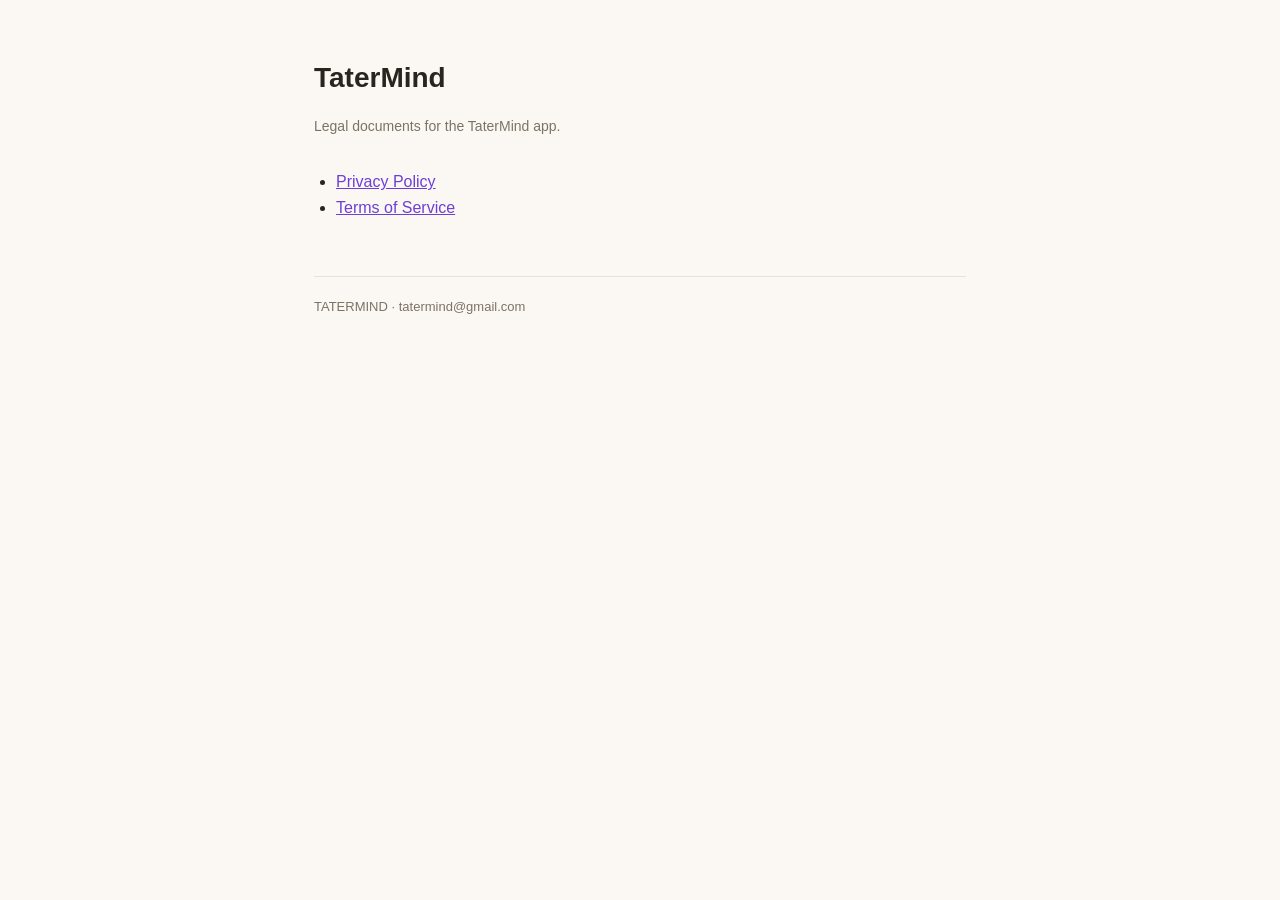
==== index.html @ 177fed19 "Add TaterMind privacy policy and terms of service pages" ====
<!doctype html>
<html lang="en">
<head>
<meta charset="utf-8">
<meta name="viewport" content="width=device-width,initial-scale=1">
<title>TaterMind — Legal</title>
<link rel="stylesheet" href="style.css">
</head>
<body>
<div class="page">
  <h1>TaterMind</h1>
  <p class="updated">Legal documents for the TaterMind app.</p>
  <ul>
    <li><a href="privacy-policy.html">Privacy Policy</a></li>
    <li><a href="terms-of-service.html">Terms of Service</a></li>
  </ul>
  <footer>TATERMIND · tatermind@gmail.com</footer>
</div>
</body>
</html>
---- style.css ----
:root {
  color-scheme: light dark;
  --bg: #fbf8f3;
  --ink: #2a241e;
  --muted: #7c7266;
  --border: #e8e1d5;
  --accent: #6d3fd6;
}
@media (prefers-color-scheme: dark) {
  :root {
    --bg: #17130f;
    --ink: #f1eae0;
    --muted: #a79c8c;
    --border: #342c22;
    --accent: #a586f2;
  }
}
* { box-sizing: border-box; }
html, body { margin: 0; padding: 0; }
body {
  background: var(--bg);
  color: var(--ink);
  font-family: -apple-system, "Segoe UI", "Helvetica Neue", Arial, sans-serif;
  font-size: 16px;
  line-height: 1.6;
}
.page {
  max-width: 700px;
  margin: 0 auto;
  padding: 56px 24px 96px;
}
h1 { font-size: 28px; margin: 0 0 6px; }
h2 { font-size: 19px; margin: 32px 0 10px; }
.updated { color: var(--muted); font-size: 14px; margin-bottom: 32px; }
p, li { color: var(--ink); }
ul { padding-left: 22px; }
a { color: var(--accent); }
table { border-collapse: collapse; width: 100%; margin: 12px 0; font-size: 14px; }
th, td { text-align: left; padding: 8px 10px; border: 1px solid var(--border); }
th { background: transparent; color: var(--muted); font-weight: 600; }
nav { margin-bottom: 40px; font-size: 14px; }
nav a { margin-right: 16px; }
footer { margin-top: 56px; padding-top: 20px; border-top: 1px solid var(--border); font-size: 13px; color: var(--muted); }
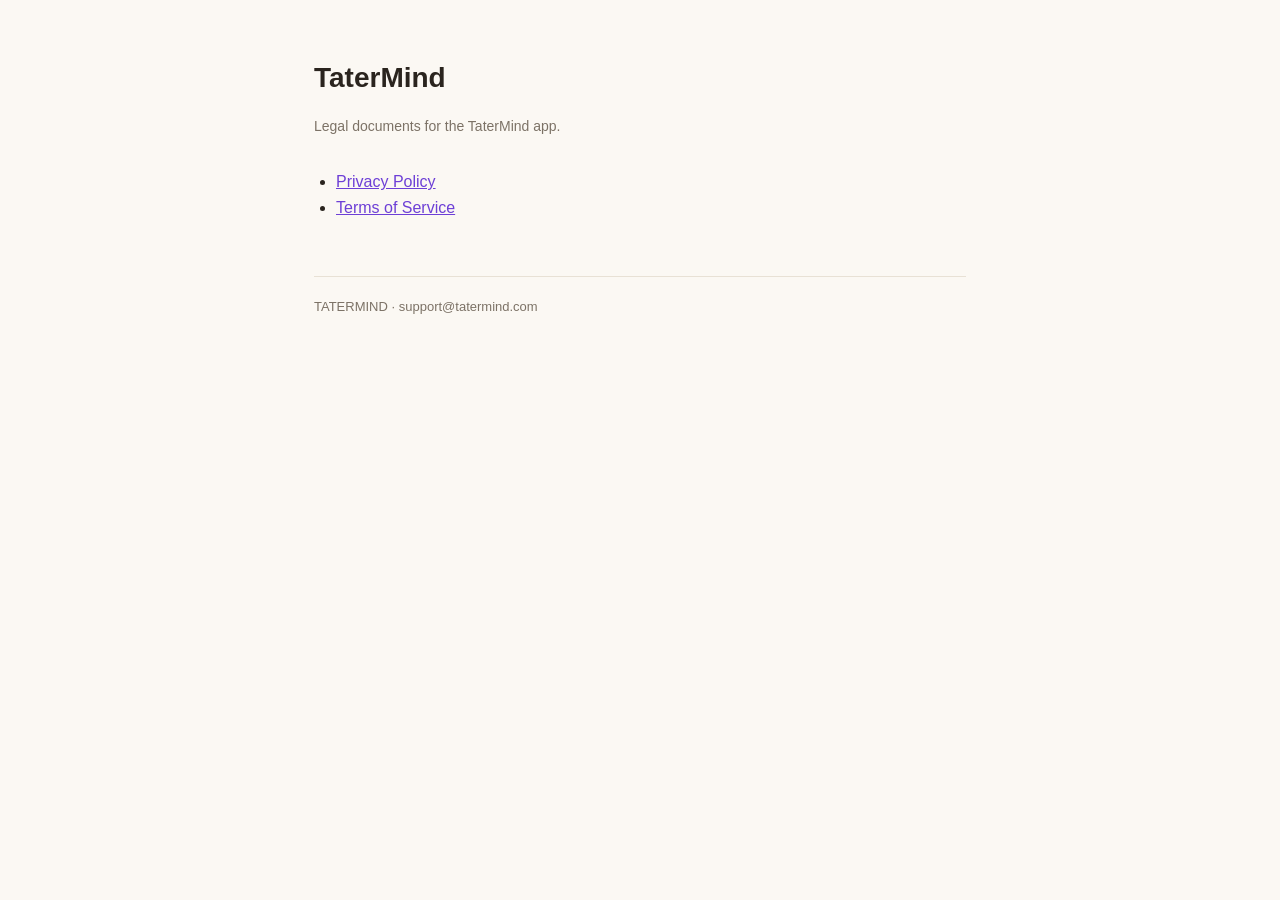
==== commit 54fa1dd7: "Update contact email to support@tatermind.com, bump last-updated dates" ====
--- a/index.html
+++ b/index.html
@@ -14,7 +14,7 @@
     <li><a href="privacy-policy.html">Privacy Policy</a></li>
     <li><a href="terms-of-service.html">Terms of Service</a></li>
   </ul>
-  <footer>TATERMIND · tatermind@gmail.com</footer>
+  <footer>TATERMIND · support@tatermind.com</footer>
 </div>
 </body>
 </html>
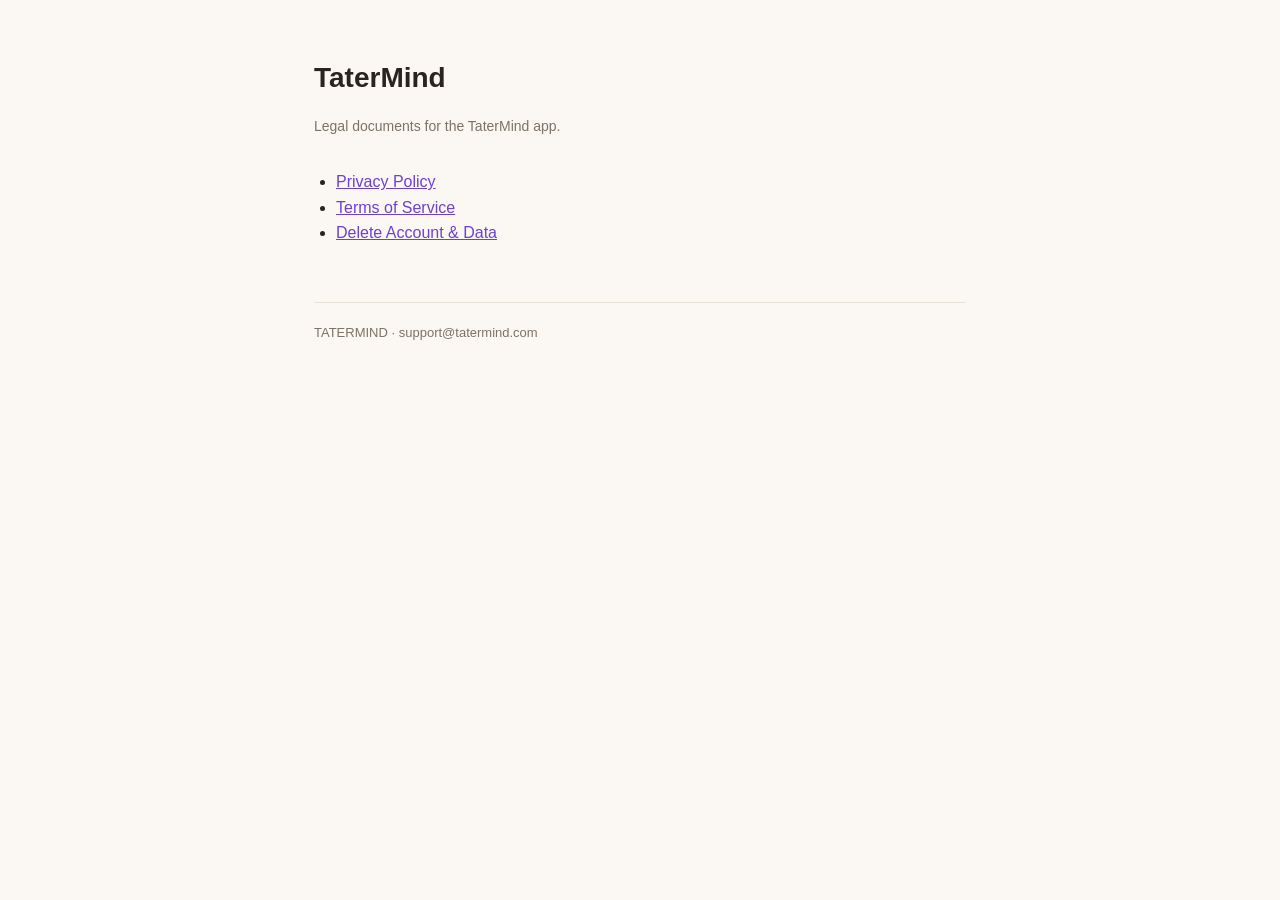
==== commit 00e9fa48: "Add account deletion instructions page" ====
--- a/index.html
+++ b/index.html
@@ -13,6 +13,7 @@
   <ul>
     <li><a href="privacy-policy.html">Privacy Policy</a></li>
     <li><a href="terms-of-service.html">Terms of Service</a></li>
+    <li><a href="delete-account.html">Delete Account &amp; Data</a></li>
   </ul>
   <footer>TATERMIND · support@tatermind.com</footer>
 </div>
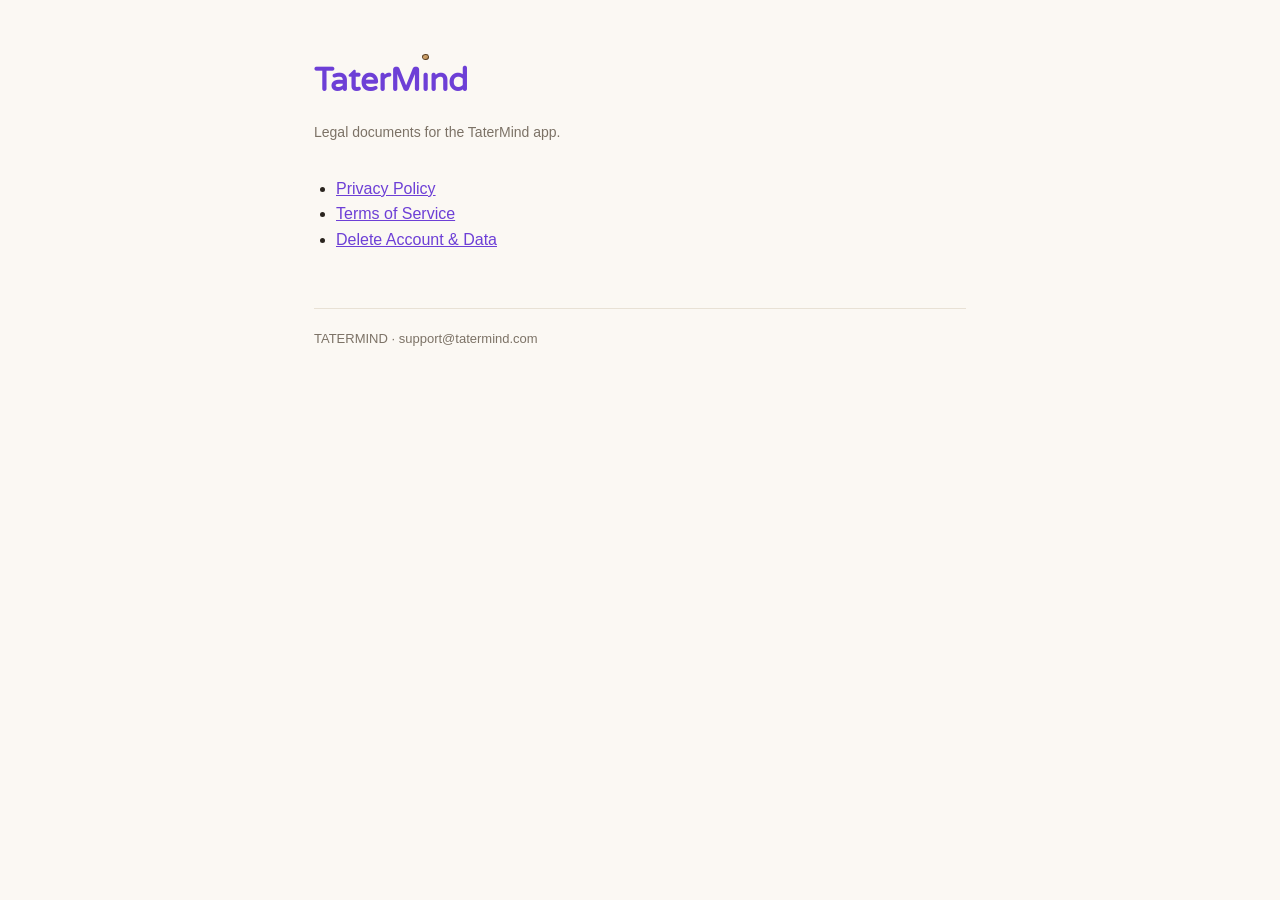
==== commit 9b35cd2a: "Add TaterMind wordmark (Varela Round + potato dot) to site header" ====
--- a/index.html
+++ b/index.html
@@ -4,11 +4,37 @@
 <meta charset="utf-8">
 <meta name="viewport" content="width=device-width,initial-scale=1">
 <title>TaterMind — Legal</title>
+<link rel="preconnect" href="https://fonts.googleapis.com">
+<link rel="preconnect" href="https://fonts.gstatic.com" crossorigin>
+<link href="https://fonts.googleapis.com/css2?family=Varela+Round&display=swap" rel="stylesheet">
 <link rel="stylesheet" href="style.css">
+<style>
+  .wordmark {
+    font-family: "Varela Round", -apple-system, "Segoe UI", sans-serif;
+    font-size: 32px;
+    color: var(--accent);
+    margin: 0 0 6px;
+  }
+  .wordmark .i {
+    position: relative;
+    display: inline-block;
+  }
+  .wordmark .dot {
+    position: absolute;
+    top: -0.05em;
+    left: 0.02em;
+    width: 0.22em;
+    height: 0.18em;
+    border-radius: 50%;
+    background: linear-gradient(135deg, #d8ad74, #bd8d55);
+    border: 1.5px solid #5c4020;
+    transform: rotate(-8deg);
+  }
+</style>
 </head>
 <body>
 <div class="page">
-  <h1>TaterMind</h1>
+  <h1 class="wordmark">TaterM<span class="i">&#305;<span class="dot"></span></span>nd</h1>
   <p class="updated">Legal documents for the TaterMind app.</p>
   <ul>
     <li><a href="privacy-policy.html">Privacy Policy</a></li>
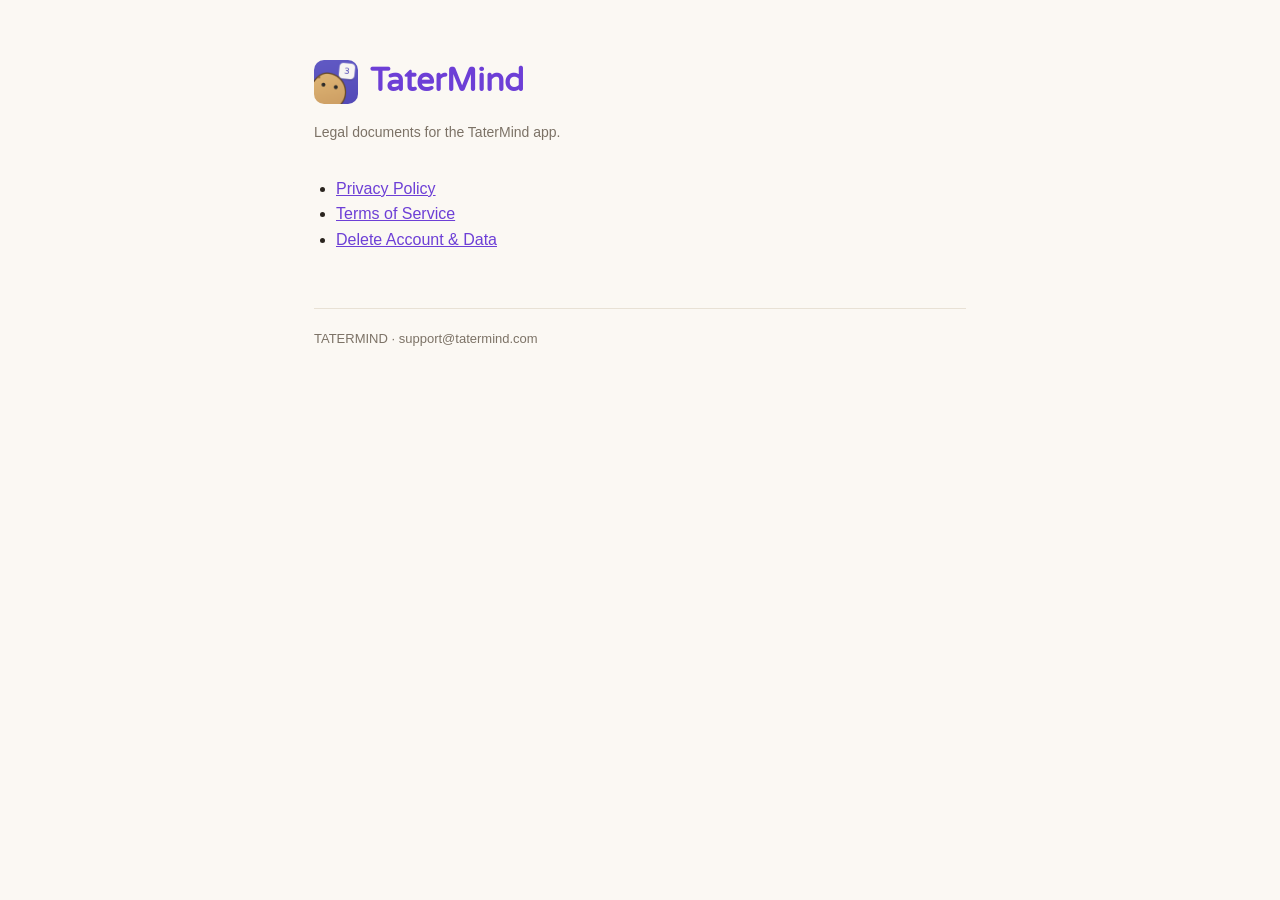
==== commit 21ecf6b5: "Use app icon + plain wordmark text instead of CSS potato-dot recreation" ====
--- a/index.html
+++ b/index.html
@@ -9,32 +9,31 @@
 <link href="https://fonts.googleapis.com/css2?family=Varela+Round&display=swap" rel="stylesheet">
 <link rel="stylesheet" href="style.css">
 <style>
-  .wordmark {
+  .brand {
+    display: flex;
+    align-items: center;
+    gap: 12px;
+    margin: 0 0 6px;
+  }
+  .brand img {
+    width: 44px;
+    height: 44px;
+    border-radius: 10px;
+  }
+  .brand .wordmark {
     font-family: "Varela Round", -apple-system, "Segoe UI", sans-serif;
     font-size: 32px;
     color: var(--accent);
-    margin: 0 0 6px;
-  }
-  .wordmark .i {
-    position: relative;
-    display: inline-block;
-  }
-  .wordmark .dot {
-    position: absolute;
-    top: -0.05em;
-    left: 0.02em;
-    width: 0.22em;
-    height: 0.18em;
-    border-radius: 50%;
-    background: linear-gradient(135deg, #d8ad74, #bd8d55);
-    border: 1.5px solid #5c4020;
-    transform: rotate(-8deg);
+    margin: 0;
   }
 </style>
 </head>
 <body>
 <div class="page">
-  <h1 class="wordmark">TaterM<span class="i">&#305;<span class="dot"></span></span>nd</h1>
+  <div class="brand">
+    <img src="icon.png" alt="TaterMind icon">
+    <h1 class="wordmark">TaterMind</h1>
+  </div>
   <p class="updated">Legal documents for the TaterMind app.</p>
   <ul>
     <li><a href="privacy-policy.html">Privacy Policy</a></li>
